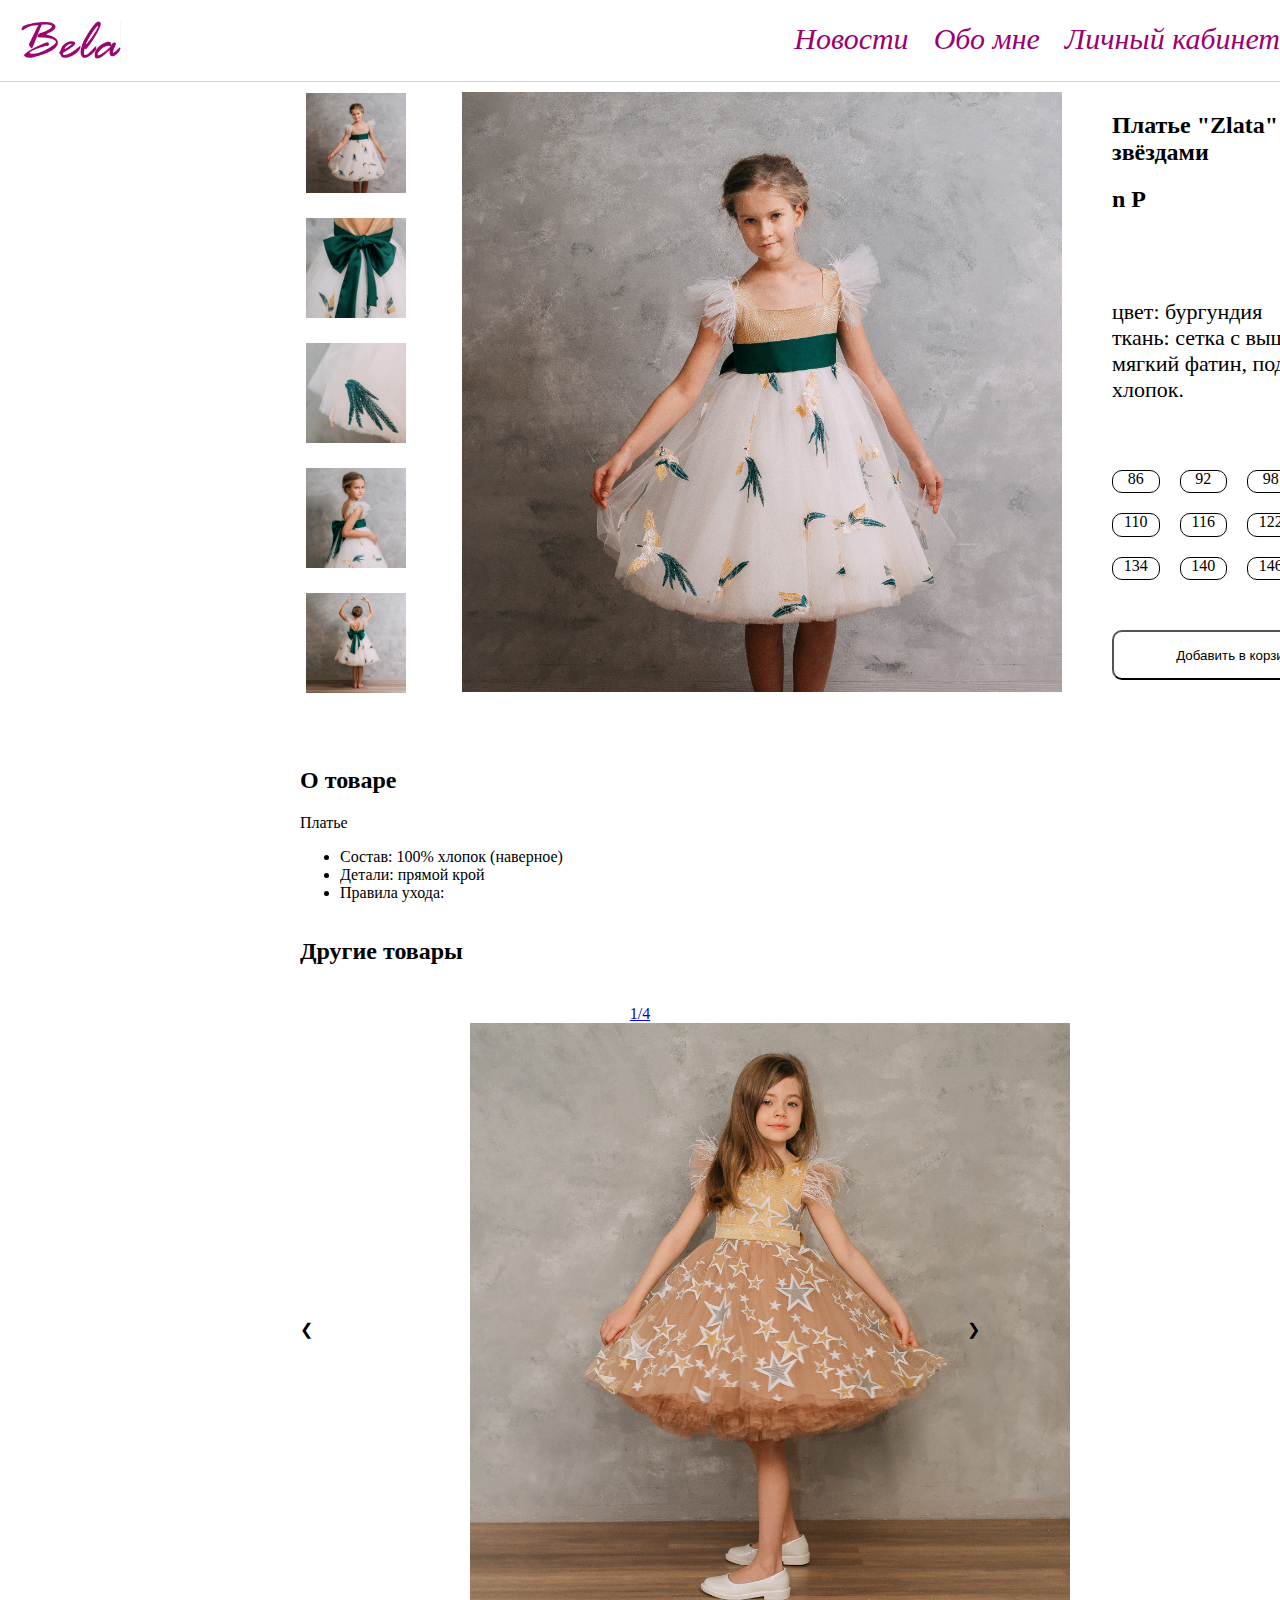
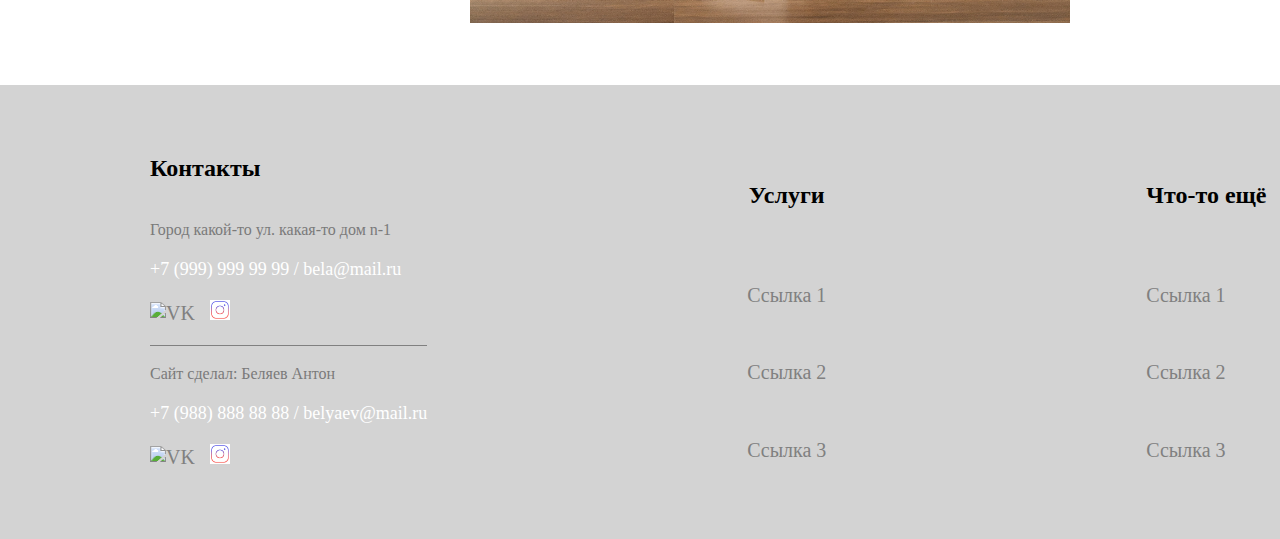
==== html/products/product_3.html @ 50d2587c "Add files via upload" ====
<!DOCTYPE html>
<html lang="ru" dir="ltr">
  <head>
    <meta charset="utf-8">
    <title>Продукт 3</title>
    <link rel="stylesheet" href="../../css/Style.css">
    <link rel="stylesheet" href="../../css/products.css">
    <link rel="stylesheet" href="../../css/slider.css">
  </head>
  <body>
    <header>
      <div class="logo">
        <a href="../../index.html">
          <div class="logo">
            <img src="../../img/logo.png" alt="bela" id="logo-img">
          </div>
        </a>
      </div>
      <div class="header-links">
        <a href="../news.html" class="link header-link">Новости</a>
        <a href="../about.html" class="link header-link">Обо мне</a>
        <a href="../entrance.html" class="link header-link">Личный кабинет</a>
      </div>
    </header>
    <main>
      <div class="main">
        <div class="product">
          <div class="slider-ctrl-1">
            <button type="button" name="button_1" class="btn-ctrl">
              <img src="../../img/product_3/product_1.jpg" alt="img-1" class="ctrl-img">
            </button>
            <button type="button" name="button_2" class="btn-ctrl">
              <img src="../../img/product_3/product_2.jpg" alt="img-2" class="ctrl-img">
            </button>
            <button type="button" name="button_3" class="btn-ctrl">
              <img src="../../img/product_3/product_3.jpg" alt="img-3" class="ctrl-img">
            </button>
            <button type="button" name="button_4" class="btn-ctrl">
              <img src="../../img/product_3/product_4.jpg" alt="img-4" class="ctrl-img">
            </button>
            <button type="button" name="button_5" class="btn-ctrl">
              <img src="../../img/product_3/product_5.jpg" alt="img-5" class="ctrl-img">
            </button>
          </div>
          <div class="slider">
            <img src="../../img/product_3/product_1.jpg" alt="slide" class="img">
          </div>
          <div class="name">
            <h2>Платье "Zlata" со звёздами</h2>
            <h2>n Р</h2>
          </div>
          <div class="description">
            цвет: бургундия <br>
            ткань: сетка с вышивкой, мягкий фатин, подклад - хлопок.
          </div>
          <div class="sizes">
            <div class="size">86</div>
            <div class="size">92</div>
            <div class="size">98</div>
            <div class="size">104</div>
            <div class="size">110</div>
            <div class="size">116</div>
            <div class="size">122</div>
            <div class="size">128</div>
            <div class="size">134</div>
            <div class="size">140</div>
            <div class="size">146</div>
          </div>
          <div class="btn">
            <button type="button" name="button" class="btn">
              Добавить в корзину
            </button>
          </div>
          <div class="product-info">
            <h2>О товаре</h2>
            <p>Платье</p>
            <ul>
              <li>Состав: 100% хлопок (наверное)</li>
              <li>Детали: прямой крой</li>
              <li>Правила ухода:</li>
            </ul>
          </div>
        </div>
        <h2>Другие товары</h2>
        <div class="slider-1">
        <a class="prev" onclick="plusSlides(-1)">&#10094;</a>
          <div class="slider-imgs">
            <div class="slider-img">
                <a href="product_1.html">
                  <div class="slider-text">
                1/4
              </div>
              <img src="../../img/product_1/product_1.jpg" alt="slide" class="slide slide1">
              </a>
            </div>
            <div class="slider-img">
              <a href="product_2.html">
              <div class="slider-text">
                2/4
              </div>
              <img src="../../img/product_2/product_1.jpg" alt="slide" class="slide slide1">
              </a>
            </div>
            <div class="slider-img">
              <a href="product_4.html">
              <div class="slider-text">
                3/4
              </div>
              <img src="../../img/product_4/product_1.jpg" alt="slide" class="slide slide1">
              </a>
            </div>
            <div class="slider-img">
              <a href="product_5.html">
              <div class="slider-text">
                4/4
              </div>
              <img src="../../img/product_5/product_1.jpg" alt="slide" class="slide slide1">
              </a>
            </div>
          </div>
          <a class="next" onclick="plusSlides(1)">&#10095;</a><br>
      </div>
      </div>
    </main>
    <footer>
      <div class="contacts column">
        <h2 class="foooter-title">Контакты</h2>
        <p class="footer-text">Город какой-то ул. какая-то дом n-1</p>
        <div class="tels">
          <a href="#" class="link tel">+7 (999) 999 99 99</a> /
          <a href="#" class="link tel">bela@mail.ru</a>
        </div>
        <div class="s-networks">
          <a href="#" class="link footer-link">
            <img src="../../img/vk.png" alt="VK" class="s-network">
          </a>
          <a href="#"  class="link footer-link">
            <img src="../../img/inst.jpg" alt="inst" class="s-network">
          </a>
        </div>
        <div class="dev">
          <p class="footer-text">Сайт сделал: Беляев Антон</p>
          <div class="tels">
            <a href="#" class="link tel">+7 (988) 888 88 88</a> /
            <a href="#" class="link tel">belyaev@mail.ru</a>
          </div>
          <div class="s-networks">
            <a href="#" class="link footer-link">
              <img src="../../img/vk.png" alt="VK" class="s-network">
            </a>
            <a href="#"  class="link footer-link">
              <img src="../../img/inst.jpg" alt="inst" class="s-network">
            </a>
          </div>
        </div>
      </div>
      <div class="service column">
        <h2 class="footer-title">Услуги</h2>
          <a href="#" class="link footer-link">Ссылка 1</a>
          <a href="#" class="link footer-link">Ссылка 2</a>
          <a href="#" class="link footer-link">Ссылка 3</a>
      </div>
      <div class="sds column">
        <h2 class="footer-title">Что-то ещё</h2>
        <a href="#" class="link footer-link">Ссылка 1</a>
        <a href="#" class="link footer-link">Ссылка 2</a>
        <a href="#" class="link footer-link">Ссылка 3</a>
      </div>
    </footer>
    <script src="../../js/product_1.js"></script>
    <script src="../../js/slider.js"></script>
  </body>
  </html>
---- css/Style.css ----
body {
  padding: 0;
  margin: 0;
}

.link {
  text-decoration: none;
}



/*/////////////////////////////////*/

header {
  display: flex;
  justify-content: space-between;
  position: relative;
  top: 0;
  border-bottom: 1px solid lightgray;

  width: 100%;
  height: 9vh;
}

#logo-img {
  width: auto;
  height: 80px;
}

.header-links {
  margin-top: 22px;
  display: flex;
  justify-content: space-between;
  font-style: italic;
  font-size: 30px;
}

.header-link {
  position: relative;
  margin-left: 25px;
  font-size: 30px;
  color: #9d0071;
}

.header-link::before {
  display: block;
  position: absolute;
  bottom: 20px;
  content: "";
  opacity: 0;
  background: #9d0071;
  width: 100%;
  height: 3px;

  transition: opacity .2s linear;
}

.header-link:hover::before {
  opacity: 1;
}

/*//////////////////////////////////////////////*/
footer {
  display: flex;
  grid-gap: 25%;
  position: relative;
  bottom: 0;
  padding: 50px 0px;
  width: 100%;
  background: lightgray;
}

.column {
  display: flex;
  flex-direction: column;
  justify-content: space-around;
}

.contacts {
  margin-left: 150px;
}

.footer-link {
  color: gray;
  font-size: 15pt;
}

.footer-text {
  margin: 20px 0;
  color: #7a7a7a;
}

.footer-title {
  text-align: center;
}

.tels {
  color: white;
  font-size: 18px;
}

.tel {
  color: white;
  font-size: 18px;

  transition: color .2s linear;
}

.tel:hover {
  color: #9d0071;
}

.s-networks {
  margin: 20px 0;
}

.s-network {
  margin-right: 10px;
  height: auto;
  width: 20px;
}

.dev {
  position: relative;
}

.dev::after {
  position: absolute;
  content: "";
  background: gray;
  top: 0;
  height: 1px;
  width: 100%;
}
---- css/products.css ----
.main {
  display: flex;
  flex-direction: column;
  margin: 10px 300px;
}

.product {
  display: grid;
  grid-gap: 50px;
  grid-template-areas: "ctrl img name"
                       "ctrl img description"
                       "ctrl img sizes"
                       "ctrl img btn"
                       "info info info";
}

.slider-ctrl-1 {
  grid-area: ctrl;
  display: flex;
  justify-content: space-around;
  flex-direction: column;
  grid-gap: 20px;
}

.btn-ctrl {
  background: none;
  border: none;
}

.ctrl-img {
  max-width:100px;
  min-width: 50px;
  height: auto;
}



.slider {
  grid-area: img;
}

.img {
  width: 600px;
  height: auto;
  min-width: 300px;
}

.name {
  grid-area: name;
}

.description {
  grid-area: description;
  font-size: 22px;
}

.sizes {
  grid-area: sizes;
  display: grid;
  grid-gap: 20px;
  grid-template-columns: repeat(4, 1fr);
}

.size {
  border: 1px solid black;
  border-radius: 10px;
  cursor: pointer;
  line-height: 100%;
  text-align: center;
}

.size:hover {
  border: 1px solid #9d0071;
  color: #9d0071;
}

.btn {
  grid-area: btn;
  background: #fff;
  border-radius: 10px;
  width: 250px;
  height: 50px;
}

.product-info {
  grid-area: info;
}

/*///////////////////////////////////////*/
---- css/slider.css ----
.slider-1 {
  display: flex;
  justify-content: space-between;
  align-items: center;
}


.slide {
  height: 600px;
  width: auto;
}

.prev,
.next {
  cursor: pointer;
  user-select: none;
}

.slider-imgs {
  text-align: center;
  width: 50%;
  height: 650px;
  margin: 20px auto;
  align-items: center;
}
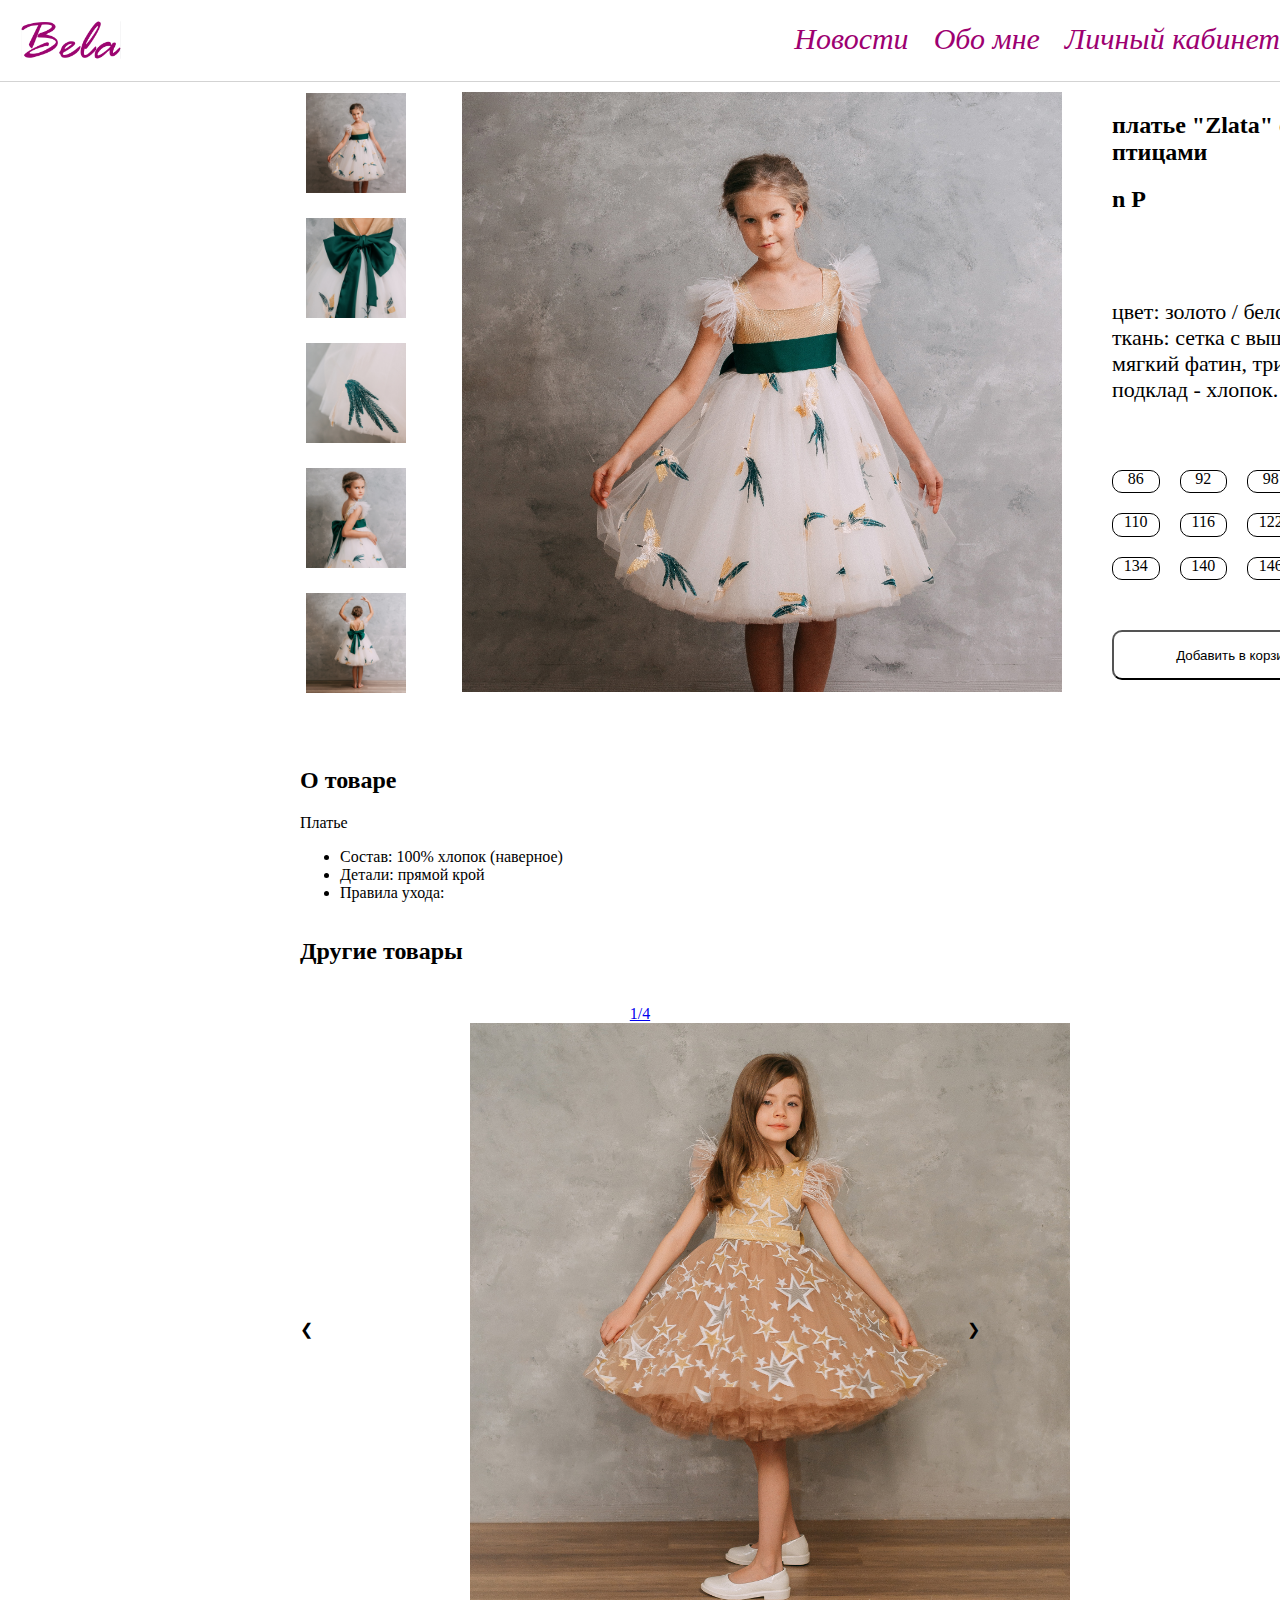
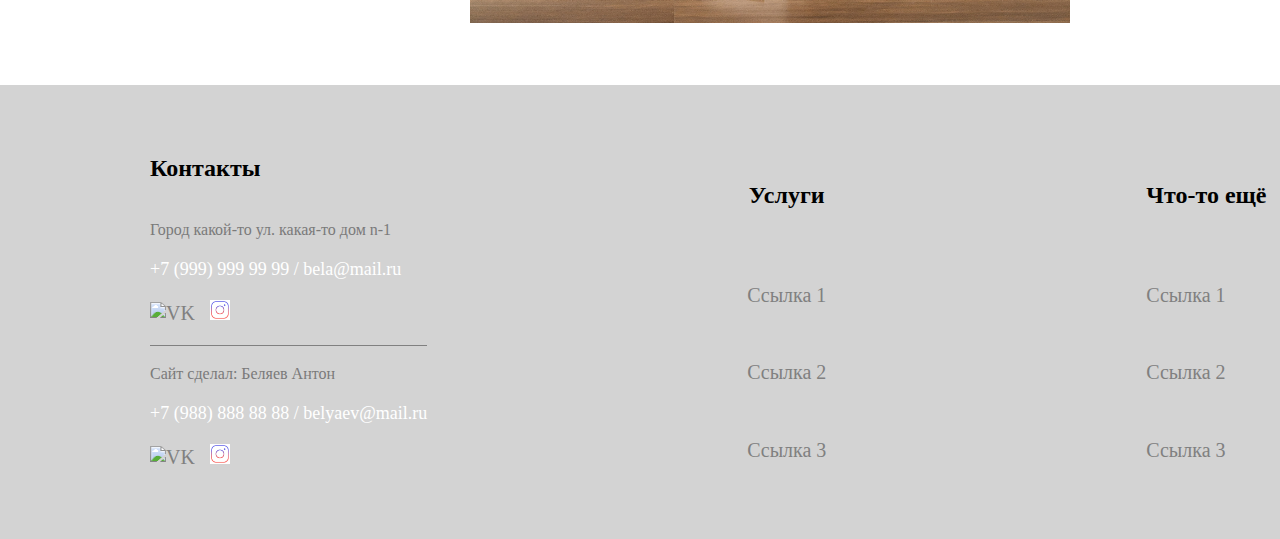
==== commit fa044499: "Update product_3.html" ====
--- a/html/products/product_3.html
+++ b/html/products/product_3.html
@@ -46,12 +46,12 @@
             <img src="../../img/product_3/product_1.jpg" alt="slide" class="img">
           </div>
           <div class="name">
-            <h2>Платье "Zlata" со звёздами</h2>
+            <h2>платье "Zlata" с птицами</h2>
             <h2>n Р</h2>
           </div>
           <div class="description">
-            цвет: бургундия <br>
-            ткань: сетка с вышивкой, мягкий фатин, подклад - хлопок.
+            цвет: золото / белое <br>
+            ткань: сетка с вышивкой, мягкий фатин, трикотаж, подклад - хлопок.
           </div>
           <div class="sizes">
             <div class="size">86</div>
@@ -167,7 +167,7 @@
         <a href="#" class="link footer-link">Ссылка 3</a>
       </div>
     </footer>
-    <script src="../../js/product_1.js"></script>
+    <script src="../../js/product_3.js"></script>
     <script src="../../js/slider.js"></script>
   </body>
   </html>
